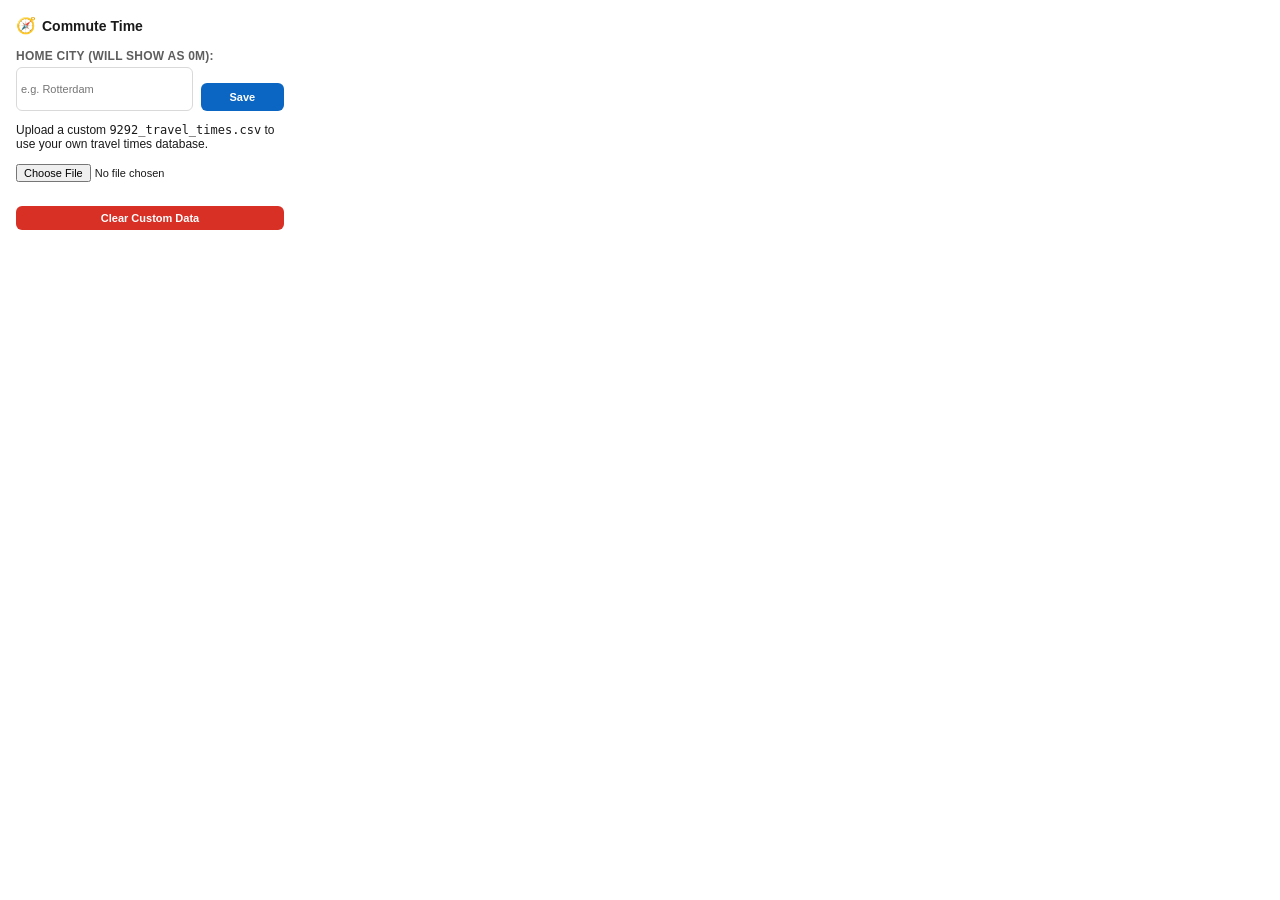
==== popup.html @ b854dba9 "Initial commit of the LinkedIn Commute Time Extension" ====
<!DOCTYPE html>
<html lang="en">
<head>
<meta charset="UTF-8" />
<title>Commute Time Settings</title>
<style>
  :root {
    --li-blue: #0a66c2;
    --ink: #1a1a1a;
    --muted: #5e5e5e;
    --border: #d9d9d9;
  }
  * { box-sizing: border-box; }
  body {
    width: 300px;
    margin: 0;
    padding: 16px;
    background: #fff;
    color: var(--ink);
    font-family: -apple-system, BlinkMacSystemFont, "Segoe UI", Roboto, Helvetica, Arial, sans-serif;
  }
  h1 {
    font-size: 14px;
    font-weight: 700;
    margin: 0 0 14px;
    display: flex;
    align-items: center;
    gap: 6px;
  }
  h1::before { content: "🧭"; font-size: 16px; }
  label {
    display: block;
    font-size: 11px;
    font-weight: 600;
    letter-spacing: 0.02em;
    text-transform: uppercase;
    color: var(--muted);
    margin: 14px 0 4px;
  }
  label:first-of-type { margin-top: 0; }
  input[type="text"],
  input[type="password"] {
    width: 100%;
    padding: 7px 9px;
    font-size: 13px;
    border: 1px solid var(--border);
    border-radius: 6px;
    outline: none;
  }
  input[type="text"]:focus,
  input[type="password"]:focus {
    border-color: var(--li-blue);
    box-shadow: 0 0 0 3px rgba(10, 102, 194, 0.15);
  }
  .modes { display: flex; gap: 8px; }
  .mode-option {
    flex: 1;
    display: flex;
    align-items: center;
    justify-content: center;
    gap: 6px;
    padding: 7px 0;
    border: 1px solid var(--border);
    border-radius: 6px;
    font-size: 12px;
    cursor: pointer;
    user-select: none;
  }
  .mode-option input { accent-color: var(--li-blue); margin: 0; }
  .mode-option:has(input:checked) {
    border-color: var(--li-blue);
    background: rgba(10, 102, 194, 0.06);
    font-weight: 600;
  }
  button {
    width: 100%;
    margin-top: 16px;
    padding: 8px 0;
    background: var(--li-blue);
    color: white;
    font-size: 13px;
    font-weight: 600;
    border: none;
    border-radius: 6px;
    cursor: pointer;
  }
  button:hover { background: #094c92; }
  button:focus-visible { outline: 2px solid #094c92; outline-offset: 2px; }
  #status {
    min-height: 14px;
    margin: 8px 0 0;
    font-size: 11px;
    color: var(--muted);
    text-align: center;
  }
</style>
</head>
<body>
  <h1>Commute Time</h1>

  <label for="homeCity" style="font-size: 12px; margin-top: 8px; display: block;">Home City (will show as 0m):</label>
  <div style="display: flex; gap: 8px; margin-bottom: 12px;">
    <input type="text" id="homeCity" placeholder="e.g. Rotterdam" style="flex: 2; font-size: 11px; padding: 4px;" />
    <button id="saveHomeCity" style="flex: 1; font-size: 11px;">Save</button>
  </div>

  <p style="font-size: 12px;">Upload a custom <code>9292_travel_times.csv</code> to use your own travel times database.</p>
  
  <input type="file" id="csvFile" accept=".csv" style="width: 100%; margin-bottom: 8px; font-size: 11px;" />
  
  <div style="display: flex; gap: 8px; margin-bottom: 12px;">
    <button id="clearData" style="flex: 1; background: #d93025; font-size: 11px; padding: 6px;">Clear Custom Data</button>
  </div>
  <p id="status" style="font-size: 11px; font-weight: bold; margin-bottom: 8px;"></p>

  <script src="popup.js"></script>
</body>
</html>
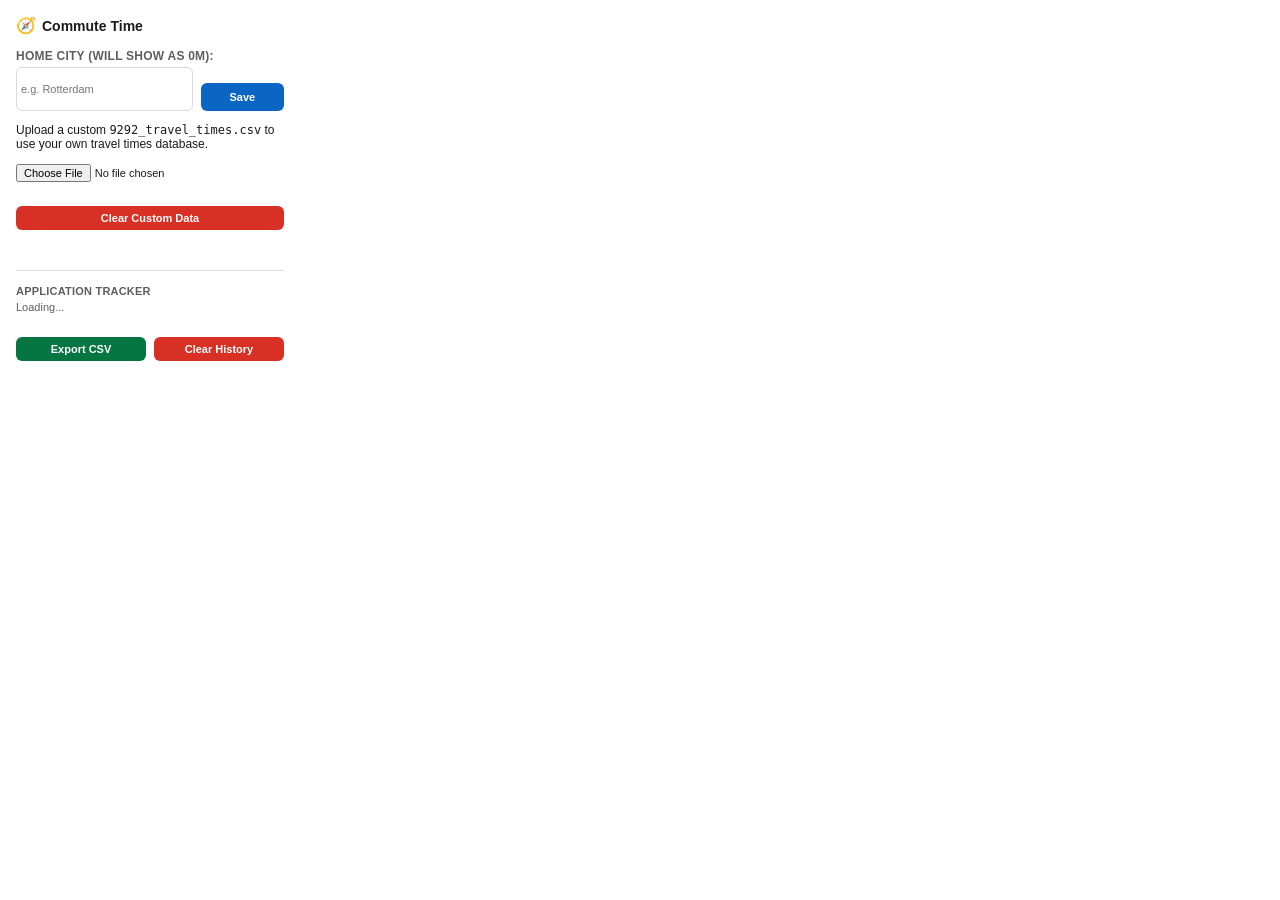
==== commit 9df1acad: "v1.0.2 - small fixes" ====
--- a/popup.html
+++ b/popup.html
@@ -113,6 +113,14 @@
   </div>
   <p id="status" style="font-size: 11px; font-weight: bold; margin-bottom: 8px;"></p>
 
+  <hr style="border: none; border-top: 1px solid var(--border); margin: 14px 0;">
+  <label>Application Tracker</label>
+  <p id="trackerStatus" style="font-size: 11px; color: var(--muted); margin: 4px 0 8px;">Loading...</p>
+  <div style="display: flex; gap: 8px; margin-bottom: 8px;">
+    <button id="exportTracker" style="flex: 1; background: #057642; font-size: 11px; padding: 6px;">Export CSV</button>
+    <button id="clearTracker" style="flex: 1; background: #d93025; font-size: 11px; padding: 6px;">Clear History</button>
+  </div>
+
   <script src="popup.js"></script>
 </body>
 </html>
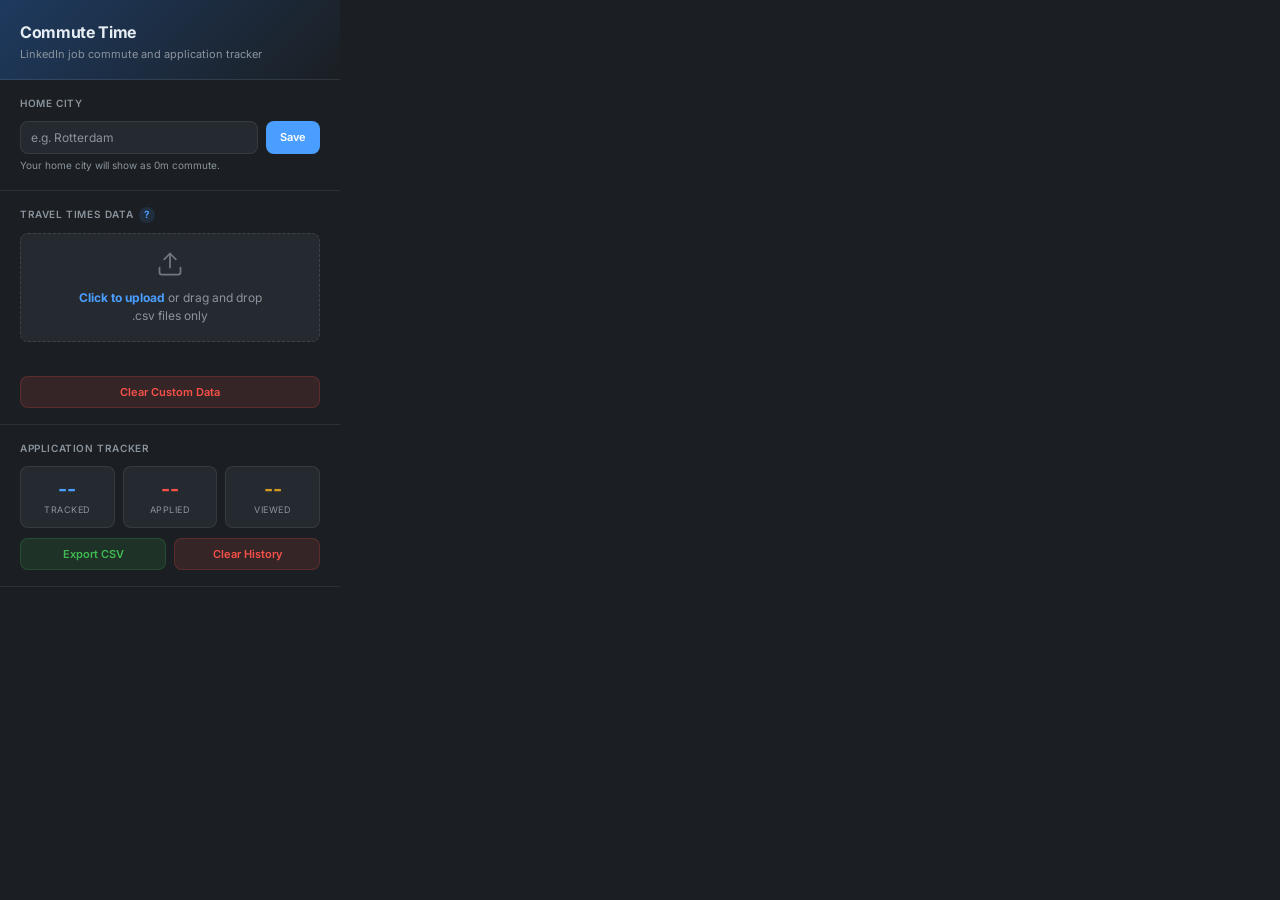
==== commit 278f4c59: "v1.0.3 - Redesigned popup, fixed tracker coverage, date preservation" ====
--- a/popup.html
+++ b/popup.html
@@ -3,122 +3,372 @@
 <head>
 <meta charset="UTF-8" />
 <title>Commute Time Settings</title>
+<link href="https://fonts.googleapis.com/css2?family=Inter:wght@400;500;600;700&display=swap" rel="stylesheet">
 <style>
   :root {
-    --li-blue: #0a66c2;
-    --ink: #1a1a1a;
-    --muted: #5e5e5e;
-    --border: #d9d9d9;
-  }
-  * { box-sizing: border-box; }
+    --bg: #1b1f23;
+    --surface: #252a30;
+    --surface-hover: #2d333a;
+    --border: rgba(255,255,255,0.08);
+    --border-focus: #4a9eff;
+    --text: #e6edf3;
+    --text-muted: #8b949e;
+    --accent: #4a9eff;
+    --accent-dim: rgba(74, 158, 255, 0.12);
+    --green: #3fb950;
+    --green-dim: rgba(63, 185, 80, 0.12);
+    --red: #f85149;
+    --red-dim: rgba(248, 81, 73, 0.12);
+    --radius: 8px;
+  }
+
+  * { box-sizing: border-box; margin: 0; padding: 0; }
+
   body {
-    width: 300px;
-    margin: 0;
-    padding: 16px;
-    background: #fff;
-    color: var(--ink);
-    font-family: -apple-system, BlinkMacSystemFont, "Segoe UI", Roboto, Helvetica, Arial, sans-serif;
-  }
-  h1 {
-    font-size: 14px;
+    width: 340px;
+    background: var(--bg);
+    color: var(--text);
+    font-family: 'Inter', -apple-system, BlinkMacSystemFont, "Segoe UI", Roboto, sans-serif;
+    font-size: 13px;
+    line-height: 1.5;
+    padding: 0;
+    overflow-x: hidden;
+  }
+
+  /* -- Header -- */
+  .header {
+    padding: 20px 20px 16px;
+    background: linear-gradient(135deg, #1e3a5f 0%, #1b1f23 100%);
+    border-bottom: 1px solid var(--border);
+  }
+  .header h1 {
+    font-size: 16px;
     font-weight: 700;
-    margin: 0 0 14px;
+    color: var(--text);
+    letter-spacing: -0.02em;
+  }
+  .header p {
+    font-size: 11px;
+    color: var(--text-muted);
+    margin-top: 2px;
+  }
+
+  /* -- Sections -- */
+  .section {
+    padding: 16px 20px;
+    border-bottom: 1px solid var(--border);
+  }
+  .section:last-child { border-bottom: none; }
+
+  .section-title {
+    font-size: 10px;
+    font-weight: 600;
+    text-transform: uppercase;
+    letter-spacing: 0.06em;
+    color: var(--text-muted);
+    margin-bottom: 10px;
     display: flex;
     align-items: center;
     gap: 6px;
   }
-  h1::before { content: "🧭"; font-size: 16px; }
-  label {
-    display: block;
+
+  /* -- Inputs -- */
+  .input-row {
+    display: flex;
+    gap: 8px;
+    align-items: stretch;
+  }
+
+  input[type="text"] {
+    flex: 1;
+    padding: 8px 10px;
+    font-size: 12px;
+    font-family: inherit;
+    color: var(--text);
+    background: var(--surface);
+    border: 1px solid var(--border);
+    border-radius: var(--radius);
+    outline: none;
+    transition: border-color 0.15s, box-shadow 0.15s;
+  }
+  input[type="text"]:focus {
+    border-color: var(--border-focus);
+    box-shadow: 0 0 0 3px var(--accent-dim);
+  }
+  input[type="text"]::placeholder { color: var(--text-muted); }
+
+  /* -- Buttons -- */
+  .btn {
+    display: inline-flex;
+    align-items: center;
+    justify-content: center;
+    gap: 5px;
+    padding: 8px 14px;
     font-size: 11px;
     font-weight: 600;
-    letter-spacing: 0.02em;
-    text-transform: uppercase;
-    color: var(--muted);
-    margin: 14px 0 4px;
-  }
-  label:first-of-type { margin-top: 0; }
-  input[type="text"],
-  input[type="password"] {
-    width: 100%;
-    padding: 7px 9px;
-    font-size: 13px;
+    font-family: inherit;
+    border: none;
+    border-radius: var(--radius);
+    cursor: pointer;
+    transition: all 0.15s;
+    white-space: nowrap;
+  }
+  .btn-accent {
+    background: var(--accent);
+    color: #fff;
+  }
+  .btn-accent:hover { background: #3d8be0; }
+
+  .btn-green {
+    background: var(--green-dim);
+    color: var(--green);
+    border: 1px solid rgba(63, 185, 80, 0.2);
+  }
+  .btn-green:hover { background: rgba(63, 185, 80, 0.2); }
+
+  .btn-red {
+    background: var(--red-dim);
+    color: var(--red);
+    border: 1px solid rgba(248, 81, 73, 0.2);
+  }
+  .btn-red:hover { background: rgba(248, 81, 73, 0.2); }
+
+  .btn-ghost {
+    background: var(--surface);
+    color: var(--text-muted);
     border: 1px solid var(--border);
-    border-radius: 6px;
-    outline: none;
-  }
-  input[type="text"]:focus,
-  input[type="password"]:focus {
-    border-color: var(--li-blue);
-    box-shadow: 0 0 0 3px rgba(10, 102, 194, 0.15);
-  }
-  .modes { display: flex; gap: 8px; }
-  .mode-option {
-    flex: 1;
+  }
+  .btn-ghost:hover { background: var(--surface-hover); color: var(--text); }
+
+  .btn-row {
     display: flex;
+    gap: 8px;
+    margin-top: 10px;
+  }
+  .btn-row .btn { flex: 1; }
+
+  /* -- File upload zone -- */
+  .upload-zone {
+    position: relative;
+    border: 1.5px dashed rgba(255,255,255,0.12);
+    border-radius: var(--radius);
+    padding: 16px;
+    text-align: center;
+    cursor: pointer;
+    transition: all 0.2s;
+    background: var(--surface);
+    margin-top: 8px;
+  }
+  .upload-zone:hover {
+    border-color: var(--accent);
+    background: var(--accent-dim);
+  }
+  .upload-zone.dragover {
+    border-color: var(--accent);
+    background: var(--accent-dim);
+  }
+  .upload-zone input[type="file"] {
+    position: absolute;
+    inset: 0;
+    opacity: 0;
+    cursor: pointer;
+  }
+  .upload-icon {
+    width: 28px;
+    height: 28px;
+    margin: 0 auto 6px;
+    opacity: 0.4;
+  }
+  .upload-text {
+    font-size: 12px;
+    color: var(--text-muted);
+  }
+  .upload-text strong { color: var(--accent); }
+
+  /* -- Info tooltip -- */
+  .info-icon {
+    display: inline-flex;
     align-items: center;
     justify-content: center;
-    gap: 6px;
-    padding: 7px 0;
+    width: 16px;
+    height: 16px;
+    border-radius: 50%;
+    background: var(--accent-dim);
+    color: var(--accent);
+    font-size: 10px;
+    font-weight: 700;
+    cursor: help;
+    position: relative;
+    flex-shrink: 0;
+  }
+  .info-tooltip {
+    display: none;
+    position: absolute;
+    bottom: calc(100% + 8px);
+    left: 50%;
+    transform: translateX(-50%);
+    width: 260px;
+    padding: 12px;
+    background: #2d333a;
     border: 1px solid var(--border);
-    border-radius: 6px;
-    font-size: 12px;
-    cursor: pointer;
-    user-select: none;
-  }
-  .mode-option input { accent-color: var(--li-blue); margin: 0; }
-  .mode-option:has(input:checked) {
-    border-color: var(--li-blue);
-    background: rgba(10, 102, 194, 0.06);
+    border-radius: var(--radius);
+    box-shadow: 0 8px 24px rgba(0,0,0,0.4);
+    z-index: 100;
+    text-align: left;
+    font-size: 11px;
+    line-height: 1.5;
+    color: var(--text);
+  }
+  .info-tooltip::after {
+    content: '';
+    position: absolute;
+    top: 100%;
+    left: 50%;
+    transform: translateX(-50%);
+    border: 6px solid transparent;
+    border-top-color: #2d333a;
+  }
+  .info-icon:hover .info-tooltip { display: block; }
+  .info-tooltip code {
+    display: block;
+    margin-top: 6px;
+    padding: 8px;
+    background: rgba(0,0,0,0.3);
+    border-radius: 4px;
+    font-family: 'SF Mono', 'Fira Code', monospace;
+    font-size: 10px;
+    color: var(--green);
+    white-space: pre;
+    line-height: 1.6;
+  }
+  .info-tooltip .tip-label {
     font-weight: 600;
-  }
-  button {
-    width: 100%;
-    margin-top: 16px;
-    padding: 8px 0;
-    background: var(--li-blue);
-    color: white;
-    font-size: 13px;
-    font-weight: 600;
-    border: none;
-    border-radius: 6px;
-    cursor: pointer;
-  }
-  button:hover { background: #094c92; }
-  button:focus-visible { outline: 2px solid #094c92; outline-offset: 2px; }
-  #status {
-    min-height: 14px;
-    margin: 8px 0 0;
+    color: var(--accent);
+    margin-bottom: 4px;
+  }
+
+  /* -- Status -- */
+  .status-text {
     font-size: 11px;
-    color: var(--muted);
+    color: var(--text-muted);
+    margin-top: 8px;
+    min-height: 16px;
+    transition: color 0.2s;
+  }
+  .status-text.success { color: var(--green); }
+  .status-text.error { color: var(--red); }
+
+  /* -- Tracker stats -- */
+  .tracker-stats {
+    display: flex;
+    gap: 8px;
+    margin-bottom: 10px;
+  }
+  .stat-card {
+    flex: 1;
+    padding: 10px;
+    background: var(--surface);
+    border: 1px solid var(--border);
+    border-radius: var(--radius);
     text-align: center;
   }
+  .stat-number {
+    font-size: 20px;
+    font-weight: 700;
+    color: var(--text);
+    line-height: 1.2;
+  }
+  .stat-label {
+    font-size: 9px;
+    text-transform: uppercase;
+    letter-spacing: 0.05em;
+    color: var(--text-muted);
+    margin-top: 2px;
+  }
+  .stat-card.applied .stat-number { color: var(--red); }
+  .stat-card.viewed .stat-number { color: #d29922; }
+  .stat-card.total .stat-number { color: var(--accent); }
 </style>
 </head>
 <body>
-  <h1>Commute Time</h1>
-
-  <label for="homeCity" style="font-size: 12px; margin-top: 8px; display: block;">Home City (will show as 0m):</label>
-  <div style="display: flex; gap: 8px; margin-bottom: 12px;">
-    <input type="text" id="homeCity" placeholder="e.g. Rotterdam" style="flex: 2; font-size: 11px; padding: 4px;" />
-    <button id="saveHomeCity" style="flex: 1; font-size: 11px;">Save</button>
+
+  <!-- Header -->
+  <div class="header">
+    <h1>Commute Time</h1>
+    <p>LinkedIn job commute and application tracker</p>
   </div>
 
-  <p style="font-size: 12px;">Upload a custom <code>9292_travel_times.csv</code> to use your own travel times database.</p>
-  
-  <input type="file" id="csvFile" accept=".csv" style="width: 100%; margin-bottom: 8px; font-size: 11px;" />
-  
-  <div style="display: flex; gap: 8px; margin-bottom: 12px;">
-    <button id="clearData" style="flex: 1; background: #d93025; font-size: 11px; padding: 6px;">Clear Custom Data</button>
+  <!-- Home City -->
+  <div class="section">
+    <div class="section-title">Home City</div>
+    <div class="input-row">
+      <input type="text" id="homeCity" placeholder="e.g. Rotterdam" />
+      <button class="btn btn-accent" id="saveHomeCity">Save</button>
+    </div>
+    <p class="status-text" style="font-size:10px; margin-top:4px; color: var(--text-muted);">Your home city will show as 0m commute.</p>
   </div>
-  <p id="status" style="font-size: 11px; font-weight: bold; margin-bottom: 8px;"></p>
-
-  <hr style="border: none; border-top: 1px solid var(--border); margin: 14px 0;">
-  <label>Application Tracker</label>
-  <p id="trackerStatus" style="font-size: 11px; color: var(--muted); margin: 4px 0 8px;">Loading...</p>
-  <div style="display: flex; gap: 8px; margin-bottom: 8px;">
-    <button id="exportTracker" style="flex: 1; background: #057642; font-size: 11px; padding: 6px;">Export CSV</button>
-    <button id="clearTracker" style="flex: 1; background: #d93025; font-size: 11px; padding: 6px;">Clear History</button>
+
+  <!-- CSV Upload -->
+  <div class="section">
+    <div class="section-title">
+      Travel Times Data
+      <span class="info-icon">
+        ?
+        <div class="info-tooltip">
+          <div class="tip-label">Required CSV format</div>
+          Your CSV must have these columns:
+          <code>Origin,Destination,Travel_Time
+Rotterdam,Amsterdam,45m
+Rotterdam,Utrecht,30m
+Rotterdam,Den Haag,25m</code>
+          <br>
+          <strong>Origin</strong> is optional but auto-detects your home city.<br>
+          <strong>Destination</strong> and <strong>Travel_Time</strong> are required.
+        </div>
+      </span>
+    </div>
+
+    <div class="upload-zone" id="uploadZone">
+      <input type="file" id="csvFile" accept=".csv" />
+      <svg class="upload-icon" viewBox="0 0 24 24" fill="none" stroke="currentColor" stroke-width="1.5" stroke-linecap="round" stroke-linejoin="round">
+        <path d="M21 15v4a2 2 0 0 1-2 2H5a2 2 0 0 1-2-2v-4"/>
+        <polyline points="17 8 12 3 7 8"/>
+        <line x1="12" y1="3" x2="12" y2="15"/>
+      </svg>
+      <div class="upload-text">
+        <strong>Click to upload</strong> or drag and drop<br>
+        .csv files only
+      </div>
+    </div>
+
+    <p id="status" class="status-text"></p>
+
+    <div class="btn-row">
+      <button class="btn btn-red" id="clearData">Clear Custom Data</button>
+    </div>
+  </div>
+
+  <!-- Application Tracker -->
+  <div class="section">
+    <div class="section-title">Application Tracker</div>
+    <div class="tracker-stats">
+      <div class="stat-card total">
+        <div class="stat-number" id="statTotal">--</div>
+        <div class="stat-label">Tracked</div>
+      </div>
+      <div class="stat-card applied">
+        <div class="stat-number" id="statApplied">--</div>
+        <div class="stat-label">Applied</div>
+      </div>
+      <div class="stat-card viewed">
+        <div class="stat-number" id="statViewed">--</div>
+        <div class="stat-label">Viewed</div>
+      </div>
+    </div>
+    <div class="btn-row" style="margin-top:0;">
+      <button class="btn btn-green" id="exportTracker">Export CSV</button>
+      <button class="btn btn-red" id="clearTracker">Clear History</button>
+    </div>
   </div>
 
   <script src="popup.js"></script>
